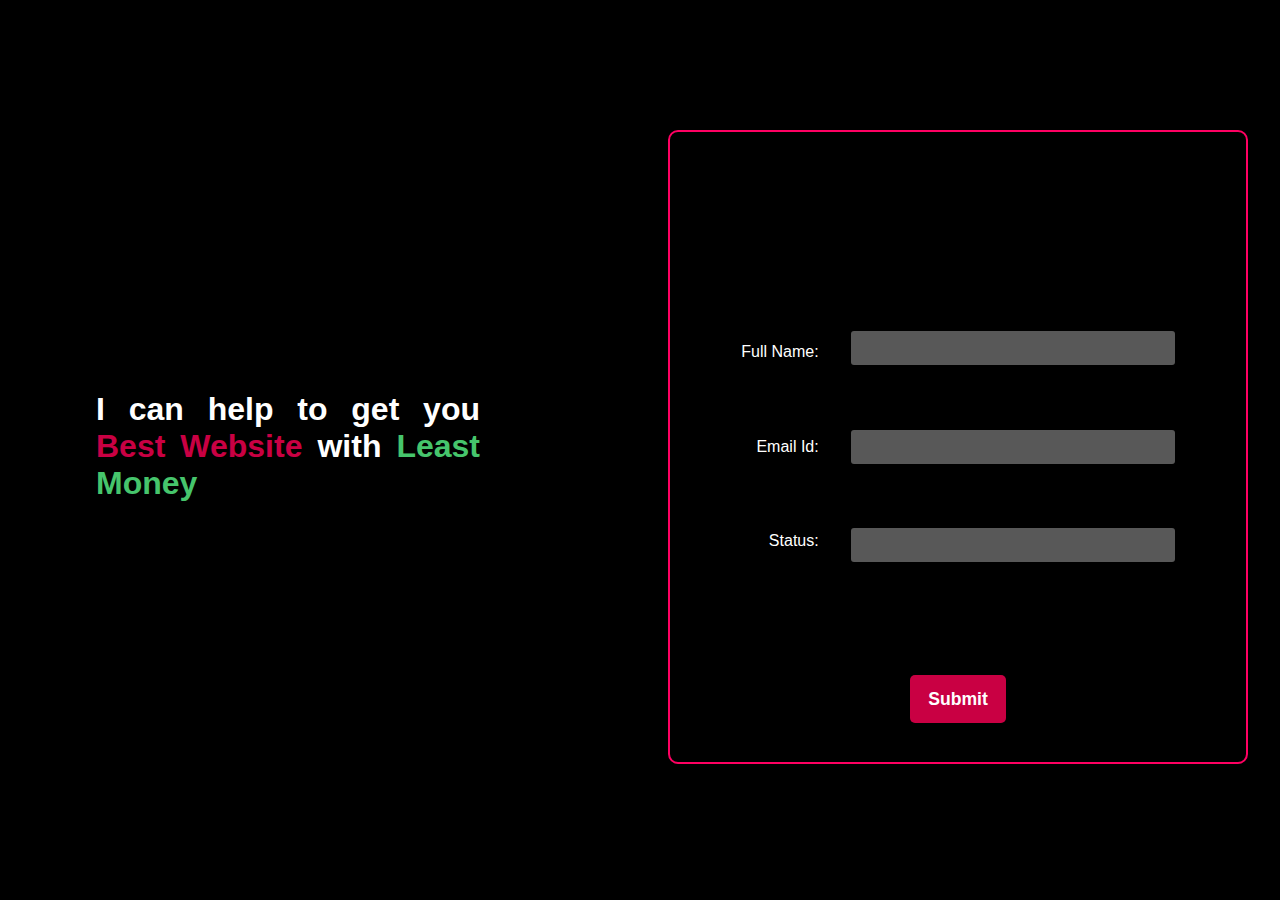
==== contact.html @ 1e2be15a "Add files via upload" ====
<!DOCTYPE html>
<html lang="en">
<head>
    <meta charset="UTF-8">
    <meta http-equiv="X-UA-Compatible" content="IE=edge">
    <meta name="viewport" content="width=device-width, initial-scale=1.0">

    <link
      rel="stylesheet"
      href="https://use.fontawesome.com/releases/v5.15.1/css/all.css"
      integrity="sha384-vp86vTRFVJgpjF9jiIGPEEqYqlDwgyBgEF109VFjmqGmIY/Y4HV4d3Gp2irVfcrp"
      crossorigin="anonymous"
    />

    <link rel="stylesheet" href="./style.css">
    <title>Contact</title>
</head>
<body>
    <header class="header">
        <div class="logo" onclick="window.location='./index.html#home'">
            <b>Portfolio</b> 
            <i class="fas fa-code" style="background: -webkit-linear-gradient(right,  rgb(224, 255, 47), rgb(69, 250, 93), rgb(0, 238, 255));
            -webkit-background-clip: text;
            -webkit-text-fill-color: transparent;" id="itratee"></i>
        </div>
        <div class="menuitems">
            <button class="btnn" onclick="handleclick('./index.html#home')">Home</button>
            <button class="btnn" onclick="handleclick('./index.html#skills')">Skills</button>
            <button class="btnn" onclick="handleclick('./index.html#about')">About</button>
            <button class="btnn" onclick="window.location='./contact.html'">Contact</button>
        </div>
        <div class="bar" onclick="popupmenu()">
            <i id="changeclas" class="fas fa-bars"></i>
        </div>
        
    </header>
    <div class="overlay" onclick="popupmenu()"></div>

    <div class="page4">
        <div class="adju"></div>

        <div class="contentContact">
            <div class="allinform2">
                <span>
                    I can help to get you <span style="color: rgb(201, 0, 67);">Best Website</span>  with <span style="color: rgb(70, 197, 108);">Least Money</span> 
                </span>
            </div>

            <div class="forma">
                <div class="leftones">
                    <p>Full Name:</p> 
                    
                    <p>Email Id:</p>
                    
                    <p>Status:</p>
                </div>
                <div class="rightones">
                    <input type="text" >
                    
                    <input type="text" >
                    
                    <input type="text" >

                </div>
                <button class="submii" onclick="submitClick()">Submit</button>
            </div>
            
        </div>
    </div>

    <script src="./app.js"></script>
</body>
</html>
---- style.css ----
*{
    margin: 0;
    font-family: 'Kumbh Sans', sans-serif;
    
}
html {
    scroll-behavior: smooth;
  }

body{
    background-color: rgb(0, 0, 0);
    overflow-x: hidden;
}

header{
    width: 100vw;
    height: 3.5rem;
    display: flex;
    align-items: center;
    justify-content: space-between;
    background-color: rgb(201, 0, 67);
    position: fixed;
    opacity: 0;
    top: 0;
    left: 0;
    z-index: 999;
    animation: headerpop 1s forwards ease;
}

@keyframes headerpop{
    from{
        opacity: 0;
    }
    to{
        opacity: 1;
    }
}

.logo{
    font-size: 1.6rem;
    margin-left: 5vw;
    color: white;
    cursor: pointer;
    
}
#animm{
    
    animation: gradiental 1s infinite linear 0.3s;
}

@keyframes gradiental{
    from{
        background: -webkit-linear-gradient(right,  rgb(238, 255, 1), rgb(0, 238, 255));
        -webkit-background-clip: text;
        -webkit-text-fill-color: transparent;

    }
    to{
        background: -webkit-linear-gradient(right,  rgb(238, 255, 1), rgb(0, 238, 255));
        -webkit-background-clip: text;
        -webkit-text-fill-color: transparent;

    }
}

#itratee{
    animation: itrr 4s infinite ease-in-out;
}

@keyframes itrr{
    0%{
        transform: rotate(0);

    }
    28%{
        transform: rotate(0);
    }
    50%{
        transform: rotate(180deg);
    }
    72%{
        transform: rotate(180deg);
    }
    100%{
        transform: rotate(0deg);
    }
}

.menuitems{
    margin-right: 1vw;
    width: 30%;
    
    display: flex;
    justify-content: space-evenly;
}

.bar{
    display: none;
}

.btnn{
    color: white;
    outline: none;
    border-radius: 5px;
    border: none;
    height: 2.3rem;
    width: 5rem;
    background: transparent;
    font-weight: bold;
    font-size: 1rem;
    cursor: pointer;
}
#resume{
    color: white;
    background-color: rgb(201, 0, 67);
    outline: none;
    border: none;
    font-size: 1.3rem;
    height: 2.7rem;
    width: 8rem;
    border-radius: 5px;
    cursor: pointer;
}
#resume:active{
    background-color: rgb(131, 0, 44);
}
.btnn:hover{
    border:2px solid white;
}
.btnn:active{
    border:2px solid white;
    background-color: rgb(160, 0, 53);
}

.page1{
    background-image: url("./images/396538.jpg");
    background-position: center;
    background-repeat: no-repeat;
    background-size: cover;
    width: 100vw;
    display: flex;
    height: 100vh;
    align-items: center;
    justify-content: space-between;
    color: white;
}
.cotent1{
    transform: translateX(10vw);
    display: flex;
    flex-direction: column;
    justify-content: center;
    visibility: hidden;
    animation: conten 0.5s forwards 0.4s ease;
}
@keyframes conten{
    from{
        transform: translateX(-100vw);
        
    }
    to{
        transform: translateX(10vw);
        visibility: visible;
    }
}
img.pic1{
    width: 45vw;
    transform: translate(-5vw, 10vh);
    visibility: hidden;
    border-radius: 10px;
    animation: imagee 0.5s forwards 0.8s ease;
}
@keyframes imagee{
    from{
        transform: translateX(100vw);
        
    }
    to{
        transform: translate(-5vw, 5vh);
        visibility: visible;
    }
}
.adju{
    height: 4rem;
}
.page2{
    background-image: url("./images/1971385.jpg");
    background-position: center;
    background-repeat: no-repeat;
    background-size: cover;
    height: 100vh;
    color: black;
    transition: 0.2s ease;
}
.alltables{
    margin-top: 5rem;
    width: 100vw;
    display: flex;
    justify-content: space-evenly;
    transform: translateY(5vh);
}
.tabl{
    width: 30%;
    outline: none;
    border-collapse: collapse;
    opacity: 0.8;
    box-shadow: 0px 0px  10px 0px black;
    border-radius: 15px;
    overflow: hidden;
}
tr{
    text-align: center;
    height: 3rem;
}
th{
    background-color: rgb(75, 0, 25);
    color: white;
    height: 5rem;
    font-size: 1.3rem;
    width: 50%;
    font-weight: bold;
}
tr:nth-child(even){
    background-color: rgb(255, 196, 215);
    font-weight: bold;
}
tr:nth-child(odd){
    background-color: rgb(255, 255, 255);
    font-weight: bold;
}


.skillline{
    width: 7.3rem;
    height: 2px;
    background-color: rgb(133, 0, 51);
    outline: none;
    border: none;
    margin: 4px 0;
}

.page3{
    background-image: url("./images/396538.jpg");
    background-position: center;
    background-repeat: no-repeat;
    background-size: cover;
    width: 100vw;
    height: 100vh;
    color: white;
}
.content3{
    display: flex;
    transform: translateY(13vh);
    align-items: center;
}
.titles{
    text-align: start;
    text-align: justify;
    width: 40vw;
    transform: translateX(53%);
}
.allInform{
    font-size: 1.2rem;
}

img.pic2{
    height: 60vh;
    transform: translateX(10vw);
    border-radius: 10px;
}

.page4{
    width: 100vw;
    height: 100vh;
}
.contentContact{
    display: flex;
    width: 100vw;
    justify-content: space-between;
    align-items: center;
    height: 85vh;
}
.allinform2{
    text-align: start;
    text-align: justify;
    width: 30vw;
    transform: translateX(25%);
    color: white;
    font-size: 2rem;
    font-weight: bold;
}

.forma{
    display: flex;
    width: 45vw;
    height: 70vh;
    border: 2px solid rgb(255, 0, 98);
    justify-content: center;
    align-items: center;
    border-radius: 10px;
    margin-right: 2rem;
}
.leftones{
    height: 40vh;
    display: flex;
    flex-direction: column;
    justify-content: space-evenly;
    align-items: flex-end;
    color: white;
}

.rightones{
    height: 40vh;
    display: flex;
    flex-direction: column;
    justify-content: space-evenly;
}
input{
    height: 2rem;
    font-size: 1rem;
    margin-left: 2rem;
    outline: none;
    border: none;
    border-radius: 3px;
    background-color: rgb(88, 88, 88);
    color: white;
    width: 20rem;
}
input:hover{
    border: 1px solid rgb(255, 0, 98);
    
}
.submii{
    position: absolute;
    top: 75vh;
    outline: none;
    border:none;
    height: 3rem;
    width: 6rem;
    border-radius: 5px;
    font-size: 1.1rem;
    font-weight: bold;
    background-color: rgb(201, 0, 67);
    color: white;
    
}
.submii:active{
    background-color: rgb(145, 0, 55);
    color: rgb(204, 204, 204);
}

@media screen and (max-width:760px){

    .menuitems{
        
        position: absolute;
        display: flex;
        flex-direction: column;
        background-color: maroon;
        top:3.5rem;
        left:100vw;
        transform: translate(0,0);
        height: 20rem;
        width: 12rem;
        border-bottom-left-radius: 10px;
        transition: 0.2s ease;
    }
    #changeclas{
        animation: spinn 1s infinite linear;
    }
    
    .menuitems.active{
        transform: translate(-100%,0);
        transition: 0.2s ease;
    }
    a{
        -webkit-tap-highlight-color: rgba(0,0,0,0);
    }
    #resume{
        -webkit-tap-highlight-color: rgba(0,0,0,0);
    }
    .overlay{
        position: fixed;
        top: 0;
        left: 0;
        height: 100vh;
        width: 100vw;
        background-color: black;
        z-index: 990;
        opacity: 0.7;
        visibility: hidden;
    }
    .overlay.active{
        visibility: visible;
    }
    .btnn{
        height: 4rem;
        width: 100%;
        outline: none;
        border-radius: 0;
        font-size: 1.3rem;
        -webkit-tap-highlight-color: rgba(0,0,0,0);
    }
    .btnn:hover{
        outline: none;
        border: none;
    }
    .btnn:active{
        outline: none;
        border: none;
    }

    .page1{
        display: flex;
        flex-direction: column;
        justify-content: space-evenly;
        align-items: center;
        height: 100vh;
    }
    .page2{
        background-color: rgb(223, 223, 223);
    }
    img.pic1{
        width: 90vw;
        transform: translate(0vw, -10vh);
    }
    .cotent1{
        transform: translateX(0);
        display: flex;
        flex-direction: column;
        justify-content: center;
    }
    @keyframes conten{
        from{
            transform: translateX(-300vw);
            
        }
        to{
            transform: translateX(0vw);
            visibility: visible;
        }
    }
    @keyframes imagee{
        from{
            transform: translateX(100vw);
            
        }
        to{
            transform: translateX(0vw);
            visibility: visible;
        }
    }
    .bar{
        font-size: 1.5rem;
        height: 100%;
        width: 3.8rem;
        display: flex;
        justify-content: center;
        align-items: center;
        color: white;
        transition: 0.1s ease;
    }
    .bar.active{
        background-color: maroon;
        transition: 0.1s ease;
    }
    .alltables{
        margin: 0;
        display: flex;
        flex-direction: column;
        align-items: center;
        
    }
    .tabl{
        width: 90%;
        margin: 0.5rem 0;
        border-radius: 8px;
        overflow: hidden;
        transform: translateY(-3vh);
    }
    th,td{
        height: 1rem;
        width: 50%;
    }
    .titles{
        text-align: start;
        text-align: justify;
        width: 95vw;
        transform: translateX(0);
    }
    .content3{
        display: flex;
        flex-direction: column-reverse;
        transform: translateY(1.5rem);
        height: 80vh;
        justify-content: space-between;
        align-items: center;
    }
    img.pic2{
        transform: translateY(0.5rem);
        width: 80vw;
        height: auto;
        border-radius: 10px;
    }
    .allInform{
        font-size: 1.1rem;
    }

    .contentContact{
        width: 100vw;
        display: flex;
        flex-direction: column;
        align-items: center;
        justify-content: space-evenly;
        
    }
    .allinform2{
        width: 90vw;
        transform: translate(0, 0.8vh);
        font-size: 1.5rem;
    }

    
    .forma{
        display: flex;
        width: 95vw;
        height: 60vh;
        border: 2px solid rgb(255, 0, 98);
        justify-content: center;
        align-items: center;
        border-radius: 10px;
        margin-right: 0;
    }
    .leftones{
        height: 40vh;
        display: flex;
        flex-direction: column;
        justify-content: space-evenly;
        align-items: flex-end;
        color: white;
    }
    
    .rightones{
        height: 40vh;
        display: flex;
        flex-direction: column;
        justify-content: space-evenly;
    }
    input{
        width: 14rem;
        margin-left: 1rem;
    }
}
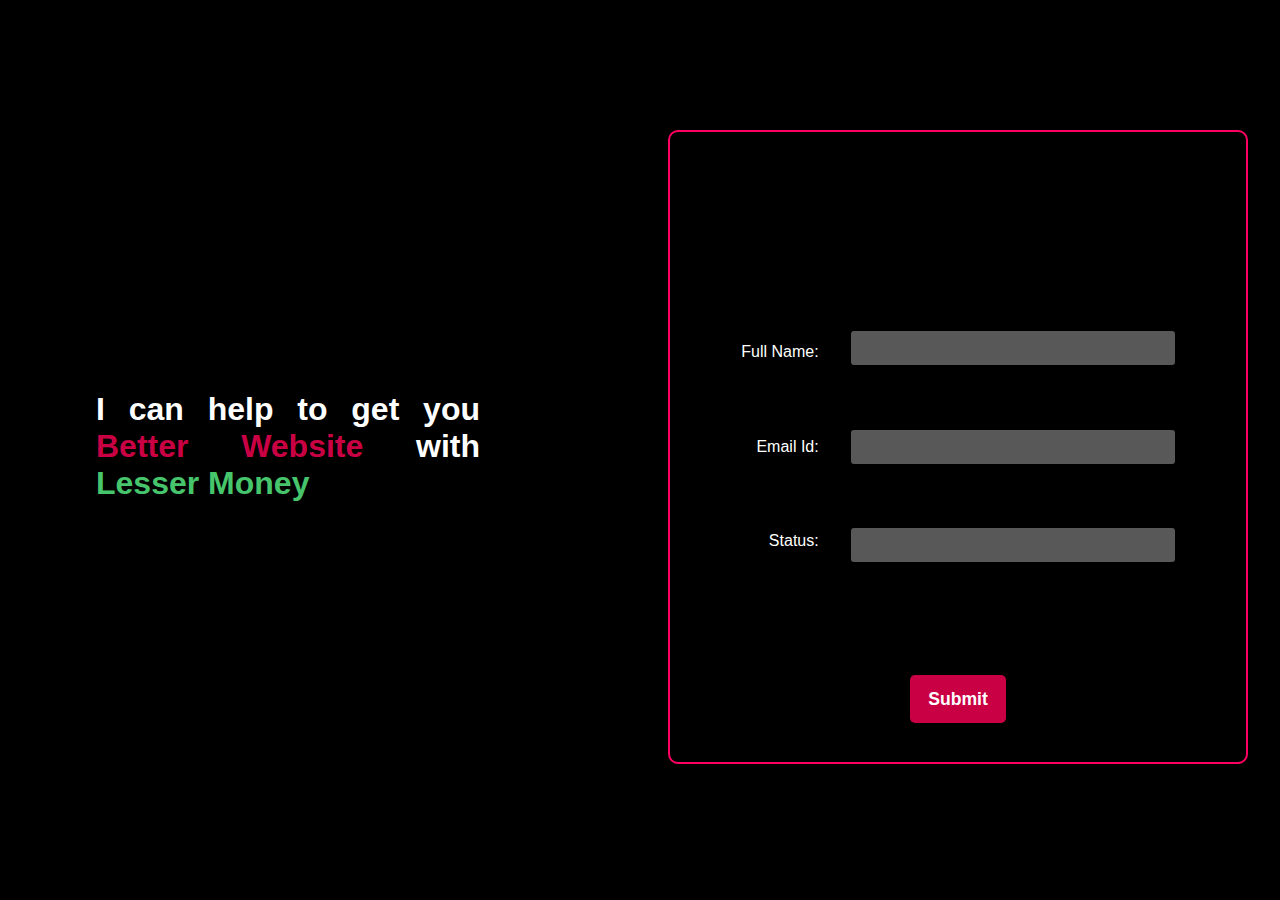
==== commit b1c5ab4d: "Update contact.html" ====
--- a/contact.html
+++ b/contact.html
@@ -42,7 +42,7 @@
         <div class="contentContact">
             <div class="allinform2">
                 <span>
-                    I can help to get you <span style="color: rgb(201, 0, 67);">Best Website</span>  with <span style="color: rgb(70, 197, 108);">Least Money</span> 
+                    I can help to get you <span style="color: rgb(201, 0, 67);">Better Website</span>  with <span style="color: rgb(70, 197, 108);">Lesser Money</span> 
                 </span>
             </div>
 
@@ -70,4 +70,4 @@
 
     <script src="./app.js"></script>
 </body>
-</html>+</html>
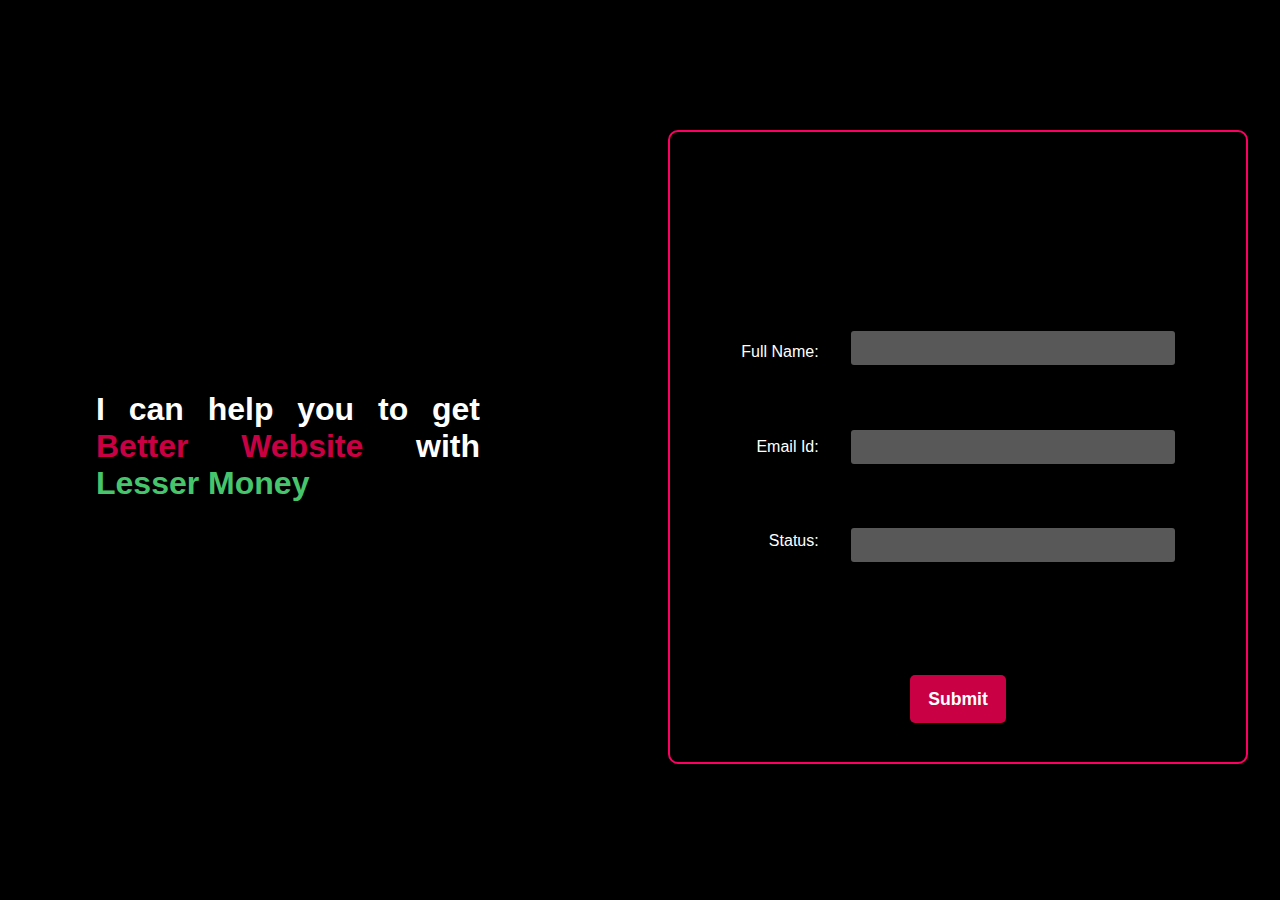
==== commit cb4f9fd3: "Update contact.html" ====
--- a/contact.html
+++ b/contact.html
@@ -42,7 +42,7 @@
         <div class="contentContact">
             <div class="allinform2">
                 <span>
-                    I can help to get you <span style="color: rgb(201, 0, 67);">Better Website</span>  with <span style="color: rgb(70, 197, 108);">Lesser Money</span> 
+                    I can help you to get <span style="color: rgb(201, 0, 67);">Better Website</span>  with <span style="color: rgb(70, 197, 108);">Lesser Money</span> 
                 </span>
             </div>
 
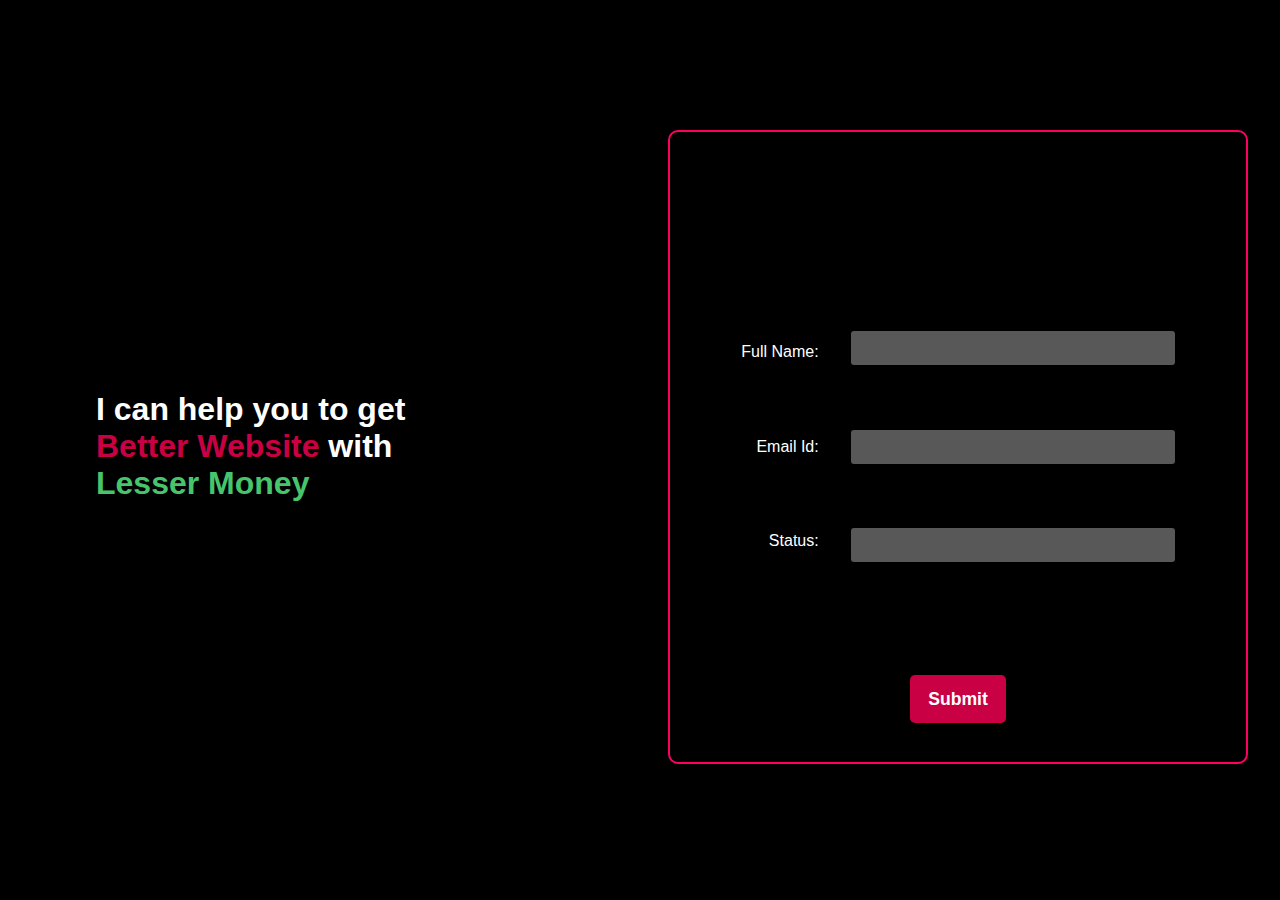
==== commit 5e106965: "Add files via upload" ====
--- a/contact.html
+++ b/contact.html
@@ -42,7 +42,8 @@
         <div class="contentContact">
             <div class="allinform2">
                 <span>
-                    I can help you to get <span style="color: rgb(201, 0, 67);">Better Website</span>  with <span style="color: rgb(70, 197, 108);">Lesser Money</span> 
+                    I can help you to get <br> <span style="color: rgb(201, 0, 67);">Better Website
+                    </span>  with <span style="color: rgb(70, 197, 108);"> <br> Lesser Money</span> 
                 </span>
             </div>
 
--- a/style.css
+++ b/style.css
@@ -64,8 +64,10 @@
 }
 
 #itratee{
-    animation: itrr 4s infinite ease-in-out;
-}
+    animation: itrr 3.5s infinite ease-in-out;
+}
+
+
 
 @keyframes itrr{
     0%{
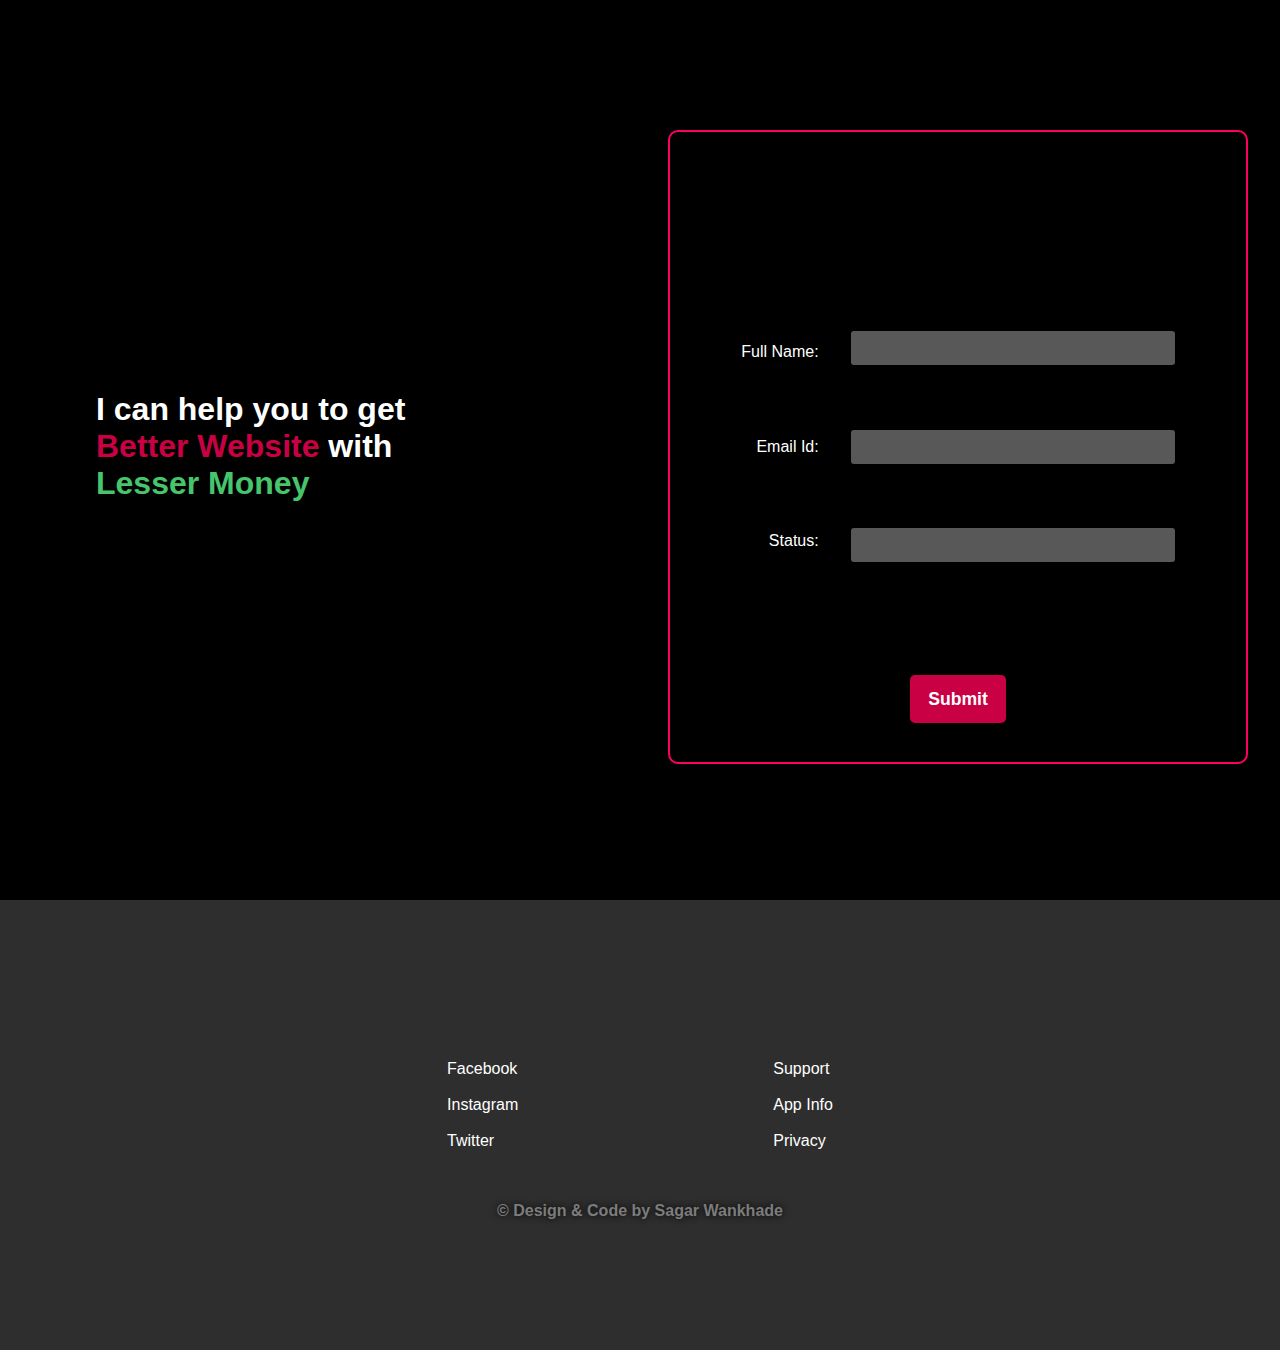
==== commit 4f25811d: "Add files via upload" ====
--- a/contact.html
+++ b/contact.html
@@ -27,10 +27,13 @@
             <button class="btnn" onclick="handleclick('./index.html#home')">Home</button>
             <button class="btnn" onclick="handleclick('./index.html#skills')">Skills</button>
             <button class="btnn" onclick="handleclick('./index.html#about')">About</button>
+            <button class="btnn" onclick="window.location='./downloadApp.html'">My App</button>
             <button class="btnn" onclick="window.location='./contact.html'">Contact</button>
         </div>
         <div class="bar" onclick="popupmenu()">
-            <i id="changeclas" class="fas fa-bars"></i>
+            <div class="rotateicon">
+                <i id="changeclas" class="fas fa-bars"></i>
+            </div>
         </div>
         
     </header>
@@ -69,6 +72,26 @@
         </div>
     </div>
 
+
+    <footer class="footer">
+        <div class="footerline1">
+            <div class="footerline1insie">
+                <br/><br/> Facebook<br/><br/>Instagram<br/><br/>Twitter
+            </div>
+            <div class="footerline1insie">
+                <br/><br/> Support <br/><br/>App Info<br/><br/>Privacy
+            </div>
+        </div>
+        <div class="footerline2">
+            <span style="font-size: 1rem;text-shadow: 0px 0px 7px  black;">
+                © Design & Code by 
+           
+               Sagar Wankhade
+           </span>
+        </div>
+    </footer>
+
+
     <script src="./app.js"></script>
 </body>
 </html>
--- a/style.css
+++ b/style.css
@@ -90,7 +90,7 @@
 
 .menuitems{
     margin-right: 1vw;
-    width: 30%;
+    width: 40%;
     
     display: flex;
     justify-content: space-evenly;
@@ -282,6 +282,15 @@
     height: 85vh;
 }
 .allinform2{
+    text-align: start;
+    text-align: justify;
+    width: 30vw;
+    transform: translateX(25%);
+    color: white;
+    font-size: 2rem;
+    font-weight: bold;
+}
+.allinform3{
     text-align: start;
     text-align: justify;
     width: 30vw;
@@ -349,6 +358,67 @@
     background-color: rgb(145, 0, 55);
     color: rgb(204, 204, 204);
 }
+.forma2{
+    
+    width: 50vw;
+    height: fit-content;
+    display: flex;
+    flex-direction: column;
+    justify-content: center;
+    align-items: center;
+}
+.downloadbtn{
+    height: 3rem;
+    width: 10rem;
+    border: none;
+    outline: none;
+    font-size: 1.1rem;
+    background-color: rgb(201, 0, 67);
+    border-radius: 5px;
+    color: white;
+    font-weight: bold;
+    cursor: pointer;
+}
+.downloadbtn:active{
+    background-color: rgb(114, 0, 38);
+}
+
+
+.footer{
+    display: flex;
+    flex-direction: column;
+    justify-content: center;
+    align-items: center;
+    width: 100vw;
+    height: 50vh;
+    color: white;
+    background-color: rgb(46, 46, 46);
+}
+.footerline1{
+    display: flex;
+    justify-content: space-evenly;
+    width: 70%;
+    transform: translateY(-3vh);
+}
+.footerline1insie{
+    display: flex;
+    justify-content: center;
+    align-items: center;
+}
+.footerline2{
+    width: 100vw;
+    font-weight: bold;
+    font-size: 1.2rem;
+    text-align: center;
+    color: rgb(124, 124, 124);
+    transform: translateY(100%);
+    
+}
+
+
+
+
+
 
 @media screen and (max-width:760px){
 
@@ -366,8 +436,13 @@
         border-bottom-left-radius: 10px;
         transition: 0.2s ease;
     }
-    #changeclas{
-        animation: spinn 1s infinite linear;
+    .rotateicon{
+        transform: rotate(0deg);
+        transition: all 0.3s ease;
+    }
+    .rotateicon.active{
+        transform: rotate(90deg);
+        transition: all 0.3s ease;
     }
     
     .menuitems.active{
@@ -378,6 +453,9 @@
         -webkit-tap-highlight-color: rgba(0,0,0,0);
     }
     #resume{
+        -webkit-tap-highlight-color: rgba(0,0,0,0);
+    }
+    .downloadbtn{
         -webkit-tap-highlight-color: rgba(0,0,0,0);
     }
     .overlay{
@@ -520,7 +598,11 @@
         transform: translate(0, 0.8vh);
         font-size: 1.5rem;
     }
-
+    .allinform3{
+        width: 90vw;
+        transform: translate(0, -5vh);
+        font-size: 1.5rem;
+    }
     
     .forma{
         display: flex;
@@ -551,4 +633,11 @@
         width: 14rem;
         margin-left: 1rem;
     }
+    .footer{
+        height: 30vh;
+    }
+    .footerline2{
+        color: rgb(124, 124, 124);
+        transform: translateY(0);
+    }
 }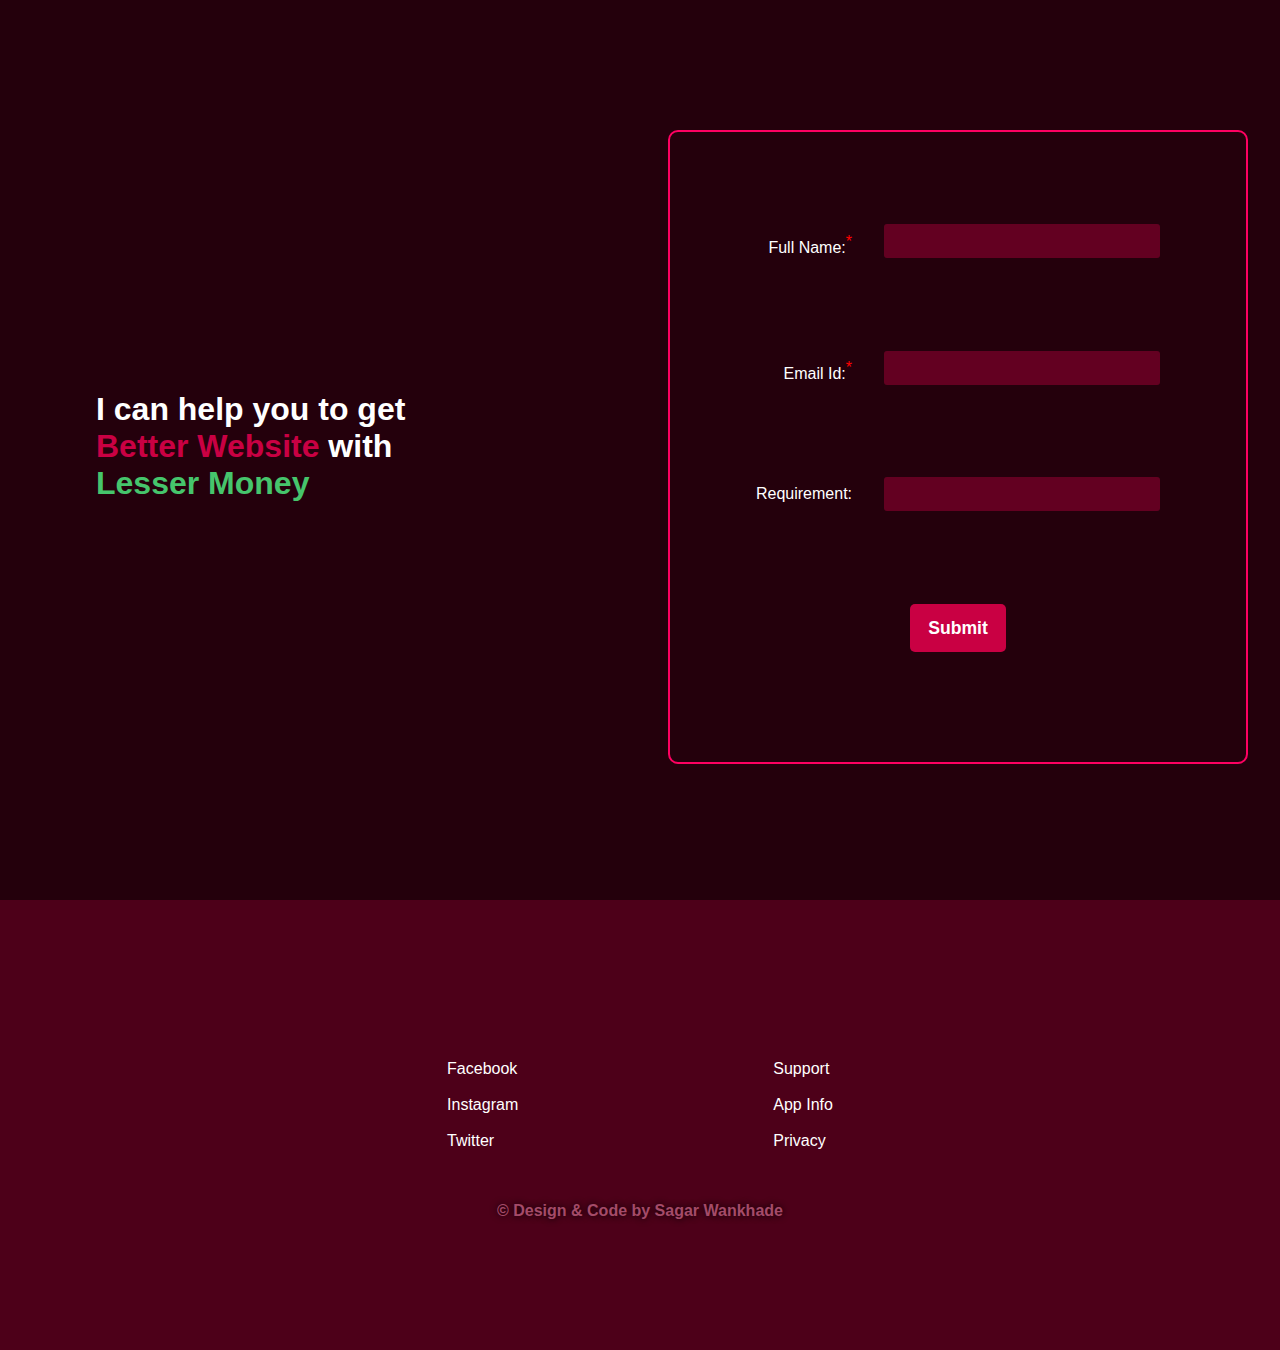
==== commit d1bb743a: "Add files via upload" ====
--- a/contact.html
+++ b/contact.html
@@ -38,7 +38,9 @@
         
     </header>
     <div class="overlay" onclick="popupmenu()"></div>
-
+    <div class="loadingOverlay">
+        <h2> Working on it <i id="spinn" class="fas fa-spinner" style="color: rgb(2, 253, 241);"></i></h2>
+    </div>
     <div class="page4">
         <div class="adju"></div>
 
@@ -51,22 +53,27 @@
             </div>
 
             <div class="forma">
-                <div class="leftones">
-                    <p>Full Name:</p> 
-                    
-                    <p>Email Id:</p>
-                    
-                    <p>Status:</p>
+                <div class="maincon">
+                    <div class="leftones">
+                        <p>Full Name:<sup style="color: red;font-size: 1rem;">*</sup> </p> 
+                        
+                        <p>Email Id:<sup style="color: red;font-size: 1rem;">*</sup></p>
+                        
+                        <p>Requirement:</p>
+                    </div>
+                    <div class="rightones">
+                        <input type="text" id="name" autocomplete="off">
+                        
+                        <input type="text" id="email" autocomplete="off">
+                        
+                        <input type="text" id="status" autocomplete="off">
+    
+                    </div>
                 </div>
-                <div class="rightones">
-                    <input type="text" >
-                    
-                    <input type="text" >
-                    
-                    <input type="text" >
-
+                <div class="buttoncon">
+                    <button class="submii" onclick="submitClick()">Submit</button>
                 </div>
-                <button class="submii" onclick="submitClick()">Submit</button>
+                
             </div>
             
         </div>
--- a/style.css
+++ b/style.css
@@ -8,7 +8,7 @@
   }
 
 body{
-    background-color: rgb(0, 0, 0);
+    background-color: rgb(36, 0, 12);
     overflow-x: hidden;
 }
 
@@ -302,6 +302,8 @@
 
 .forma{
     display: flex;
+    flex-direction: column;
+    
     width: 45vw;
     height: 70vh;
     border: 2px solid rgb(255, 0, 98);
@@ -310,8 +312,20 @@
     border-radius: 10px;
     margin-right: 2rem;
 }
+.maincon{
+    display: flex;
+    flex: 3;
+    
+    
+}
+.buttoncon{
+    flex: 1;
+    display: flex;
+    justify-content: center;
+    align-items: flex-start;
+}
 .leftones{
-    height: 40vh;
+    height: 100%;
     display: flex;
     flex-direction: column;
     justify-content: space-evenly;
@@ -320,7 +334,7 @@
 }
 
 .rightones{
-    height: 40vh;
+    height: 100%;
     display: flex;
     flex-direction: column;
     justify-content: space-evenly;
@@ -332,17 +346,15 @@
     outline: none;
     border: none;
     border-radius: 3px;
-    background-color: rgb(88, 88, 88);
-    color: white;
-    width: 20rem;
+    background-color: rgb(99, 0, 33);
+    color: white;
+    width: 17rem;
 }
 input:hover{
     border: 1px solid rgb(255, 0, 98);
     
 }
 .submii{
-    position: absolute;
-    top: 75vh;
     outline: none;
     border:none;
     height: 3rem;
@@ -352,11 +364,12 @@
     font-weight: bold;
     background-color: rgb(201, 0, 67);
     color: white;
-    
+    cursor: pointer;
 }
 .submii:active{
     background-color: rgb(145, 0, 55);
     color: rgb(204, 204, 204);
+    -webkit-tap-highlight-color: rgba(0,0,0,0);
 }
 .forma2{
     
@@ -392,7 +405,7 @@
     width: 100vw;
     height: 50vh;
     color: white;
-    background-color: rgb(46, 46, 46);
+    background-color: rgb(77, 0, 25);
 }
 .footerline1{
     display: flex;
@@ -410,17 +423,48 @@
     font-weight: bold;
     font-size: 1.2rem;
     text-align: center;
-    color: rgb(124, 124, 124);
+    color: rgb(165, 75, 105);
     transform: translateY(100%);
     
 }
-
-
-
-
-
-
-@media screen and (max-width:760px){
+.loadingOverlay{
+    position: fixed;
+    top: 0;
+    left: 0;
+    width: 100vw;
+    height: 100vh;
+    background-color: black;
+    opacity: 0.8;
+    display: none;
+    z-index: 999;
+    justify-content: center;
+    align-items: center;
+    color: white;
+}
+#spinn{
+    animation: spining 1s ease-in-out infinite;
+    opacity: 1;
+}
+.loadingOverlay.active{
+    display: flex;
+}
+
+@keyframes spining{
+    from{
+        transform: rotate(0deg);
+    }
+    to{
+        transform: rotate(360deg);
+    }
+}
+
+
+
+
+
+
+
+@media screen and (max-width:960px){
 
     .menuitems{
         
@@ -630,14 +674,14 @@
         justify-content: space-evenly;
     }
     input{
-        width: 14rem;
+        width: 13rem;
         margin-left: 1rem;
     }
     .footer{
         height: 30vh;
     }
     .footerline2{
-        color: rgb(124, 124, 124);
+        color: rgb(165, 75, 105);
         transform: translateY(0);
     }
 }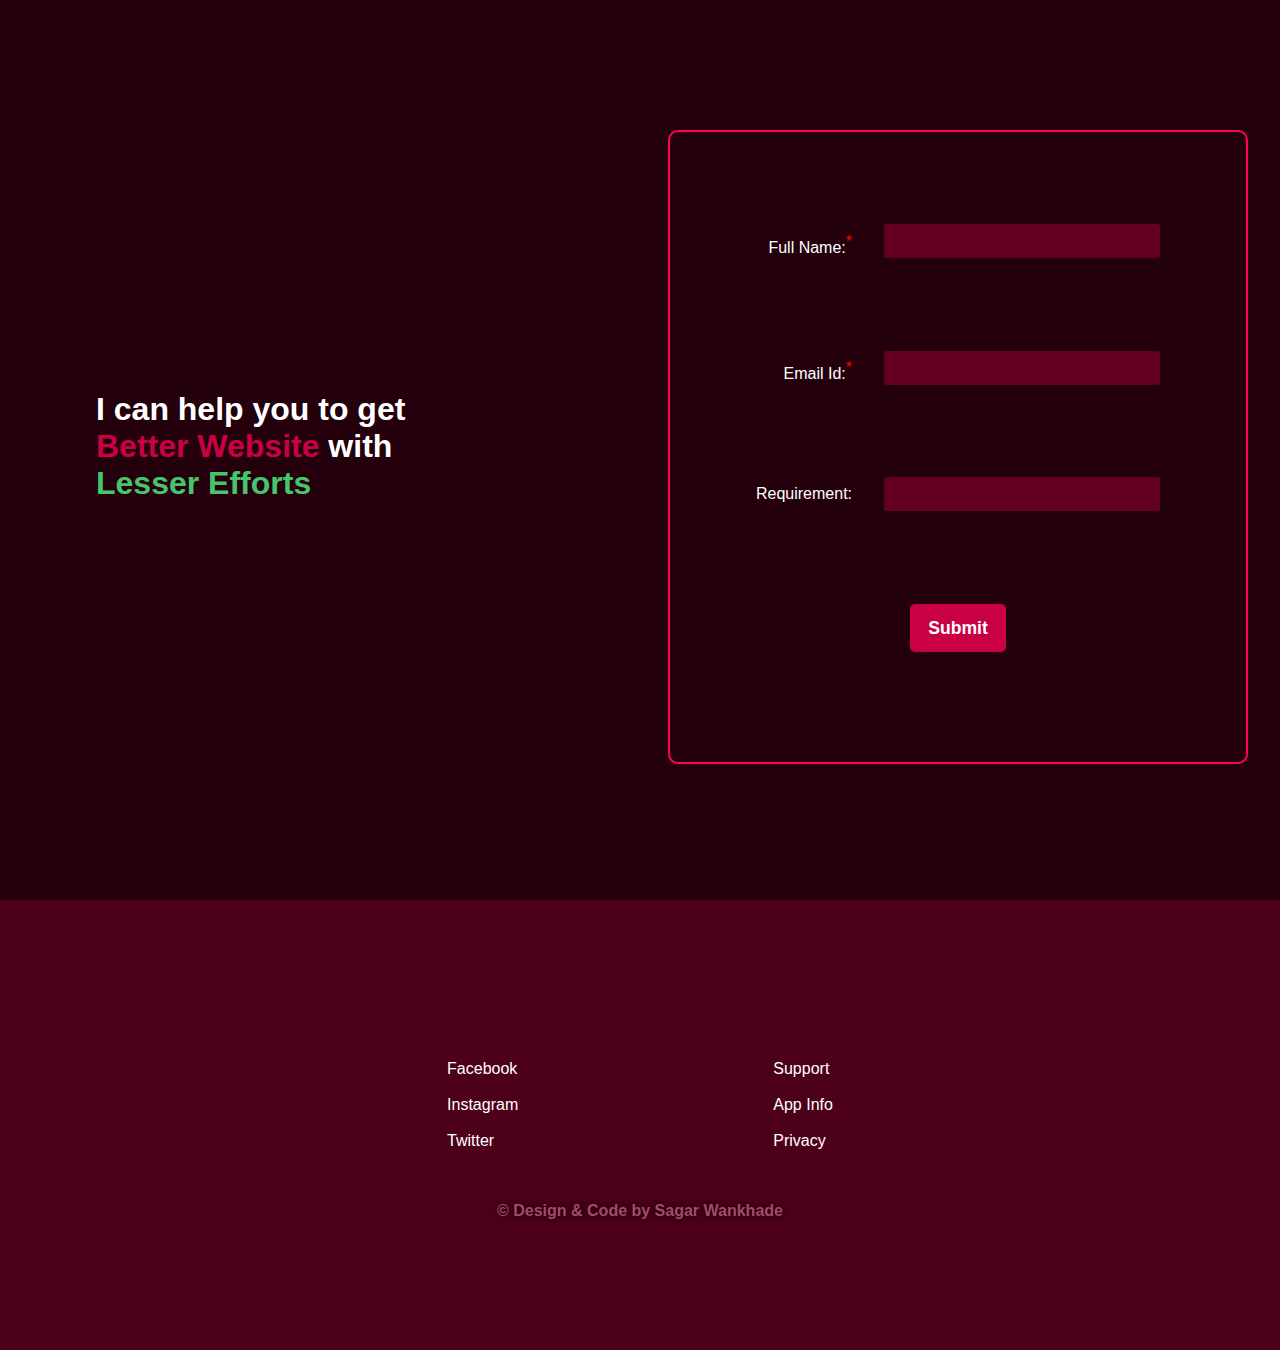
==== commit 6f3f8b59: "Update contact.html" ====
--- a/contact.html
+++ b/contact.html
@@ -48,7 +48,7 @@
             <div class="allinform2">
                 <span>
                     I can help you to get <br> <span style="color: rgb(201, 0, 67);">Better Website
-                    </span>  with <span style="color: rgb(70, 197, 108);"> <br> Lesser Money</span> 
+                    </span>  with <span style="color: rgb(70, 197, 108);"> <br> Lesser Efforts</span> 
                 </span>
             </div>
 
--- a/style.css
+++ b/style.css
@@ -165,7 +165,7 @@
     }
 }
 img.pic1{
-    width: 45vw;
+    width: 35vw;
     transform: translate(-5vw, 10vh);
     visibility: hidden;
     border-radius: 10px;
@@ -205,28 +205,26 @@
     outline: none;
     border-collapse: collapse;
     opacity: 0.8;
-    box-shadow: 0px 0px  10px 0px black;
     border-radius: 15px;
     overflow: hidden;
 }
 tr{
     text-align: center;
-    height: 3rem;
+    height: 5rem;
+}
+td{
+    border-top: 1px solid black;
 }
 th{
-    background-color: rgb(75, 0, 25);
-    color: white;
-    height: 5rem;
+    background-color: rgb(18, 34, 39);
+    color: white;
+    height: 8rem;
     font-size: 1.3rem;
     width: 50%;
     font-weight: bold;
 }
-tr:nth-child(even){
-    background-color: rgb(255, 196, 215);
-    font-weight: bold;
-}
-tr:nth-child(odd){
-    background-color: rgb(255, 255, 255);
+tr{
+    background-color: rgb(170, 188, 192);
     font-weight: bold;
 }
 
@@ -601,6 +599,9 @@
         overflow: hidden;
         transform: translateY(-3vh);
     }
+    tr{
+        height: 3rem;
+    }
     th,td{
         height: 1rem;
         width: 50%;
